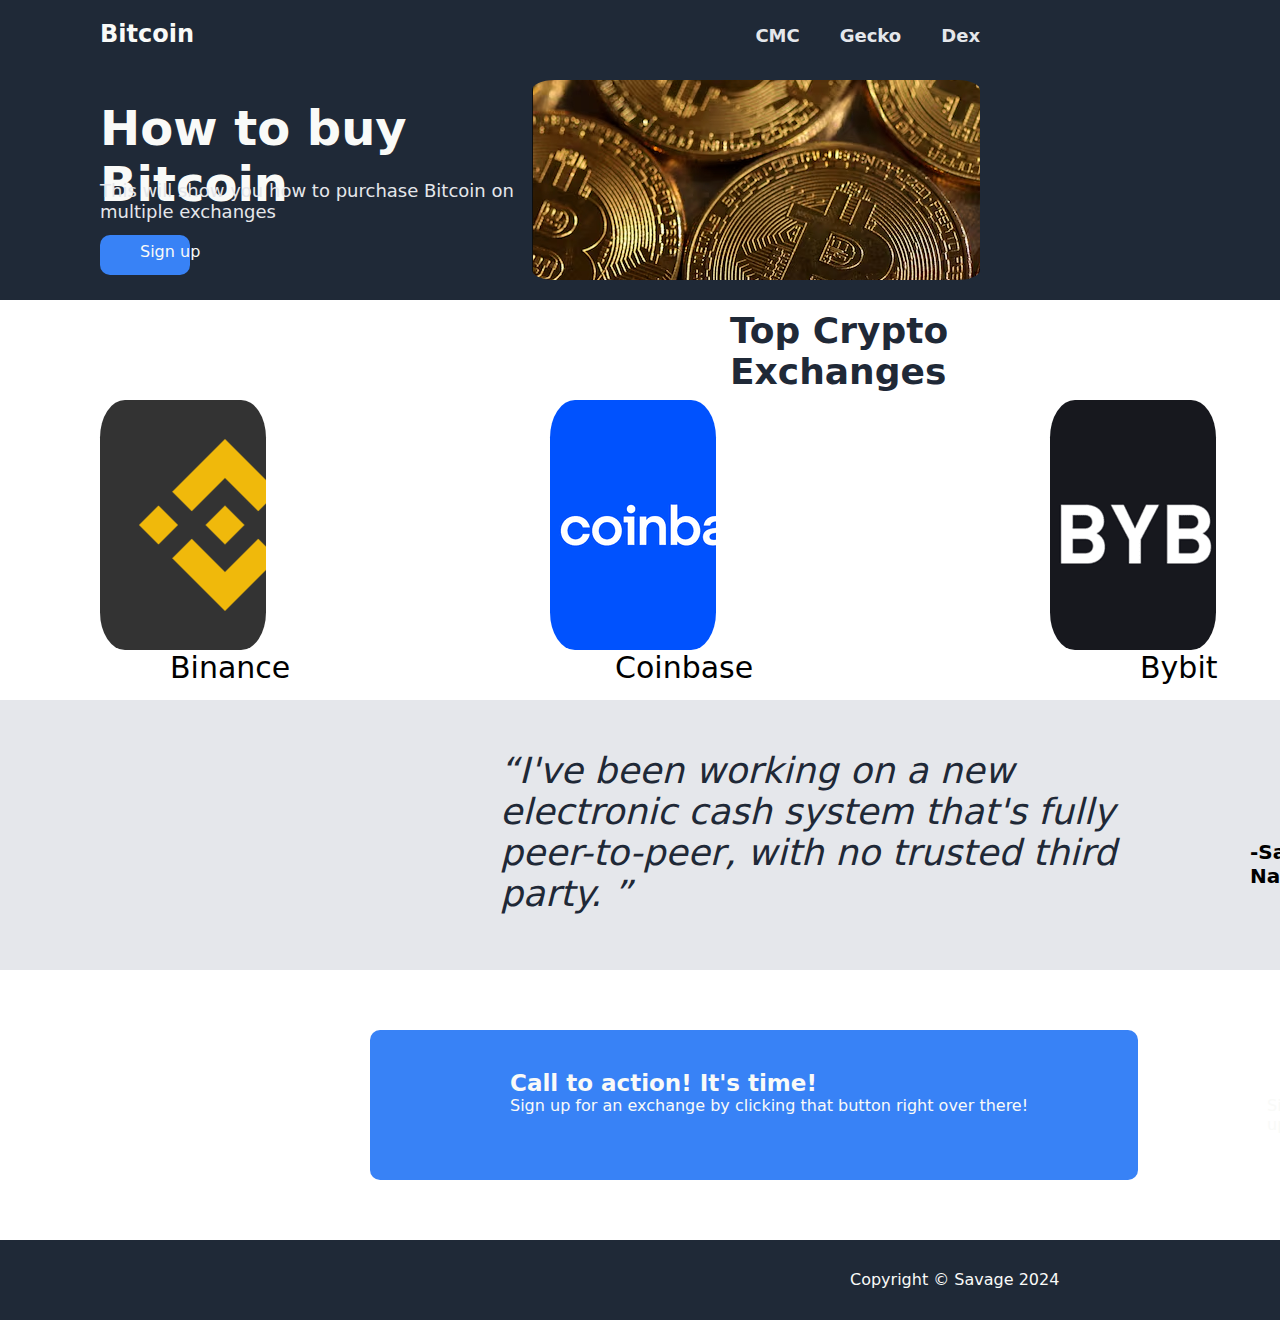
==== index.html @ 10239a8a "Update and rename landingpage.html to index.html" ====
<!DOCTYPE html>
<html lang="en">
<head>
    <meta charset="UTF-8">
    <meta name="viewport" content="width=device-width, initial-scale=1.0">
    <title>Landing page</title>
    <link rel="stylesheet" href="styles.css">
</head>
<body>
<header>
    <h1 class="headerlogo">Bitcoin</h1>
    <nav class="navbar">
    <ul>
        <li><a href="landingpage.html">CMC</a></li>
        <li><a href="landingpage.html">Gecko</a></li>
        <li><a href="landingpage.html">Dex</a></li>
    </ul>
    </nav>
</header>
<section class="section1">
<div class="texts1">
<div class="herotext">How to buy Bitcoin</div>
<div class="herolittletext">This will show you how to purchase Bitcoin on multiple exchanges</div>
<div class="signup"><div class="signuptext">Sign up</div></div>
</div>
<div class="heroimg"></div>
</section>
<section class="section2">
<div class="infohead">Top Crypto Exchanges</div>
<div class="imgtextbox1"></div>
<div class="imgtext1">Binance</div>
<div class="imgtextbox2"></div>
<div class="imgtext2">Coinbase</div>
<div class="imgtextbox3"></div>
<div class="imgtext3">Bybit</div>
<div class="imgtextbox4"></div>
<div class="imgtext4">Kraken</div>
</section>
<section class="section3">
<div class="quotetext">“I've been working on a new electronic cash system that's 
    fully peer-to-peer, with no trusted third party. ”</div>
<div class="quoteauth">-Satoshi Nakamoto</div>
</section>
<section class="section4">
<div class="signup2box">
<div class="bigtextsignup">Call to action! It's time!</div>
<div class="smalltextsignup">Sign up for an exchange by clicking that button right over there!</div>
<div class="signupbutton">
<div class="signupbuttontext">Sign up</div>   
</div>
</div>
</section>
<footer>
<div class="footertext">Copyright © Savage 2024</div>
</footer>
</body>
</html>
---- styles.css ----
* {
    margin: 0 auto;
    padding: 0;
    box-sizing: border-box;
    font-family: system-ui, -apple-system, BlinkMacSystemFont, 'Segoe UI', Roboto, Oxygen, Ubuntu, Cantarell, 'Open Sans', 'Helvetica Neue', sans-serif;
}

header {
    background-color: #1F2937;
    font-size: 18px;
    color: #E5E7EB;
    width: 100%;
    height: 100px;
}
.headerlogo{
    font-size: 24px;
    color: #F9FAF8;
    position: absolute;
    top: 20px;
    left: 100px;
}
.navbar {
    
    overflow: hidden;
    text-align: center;
    text-decoration: none;
    display: inline-block;

}
li {
    display: flex;
}
.navbar ul {
    list-style-type: none;
    display: flex;
    gap: 40px;
    position: absolute;
    top: 25px;
    right: 300px;
}

.navbar a {
    color: #E5E7EB;
    text-decoration: none;
    font-size: 18px;
}

.navbar a:hover {
    text-decoration: underline;
}
.section1{
    background-color: #1F2937;
    width: 100%;
    height: 200px;
}
.texts1{
    width: 35%;
    height: 200px;
    position: absolute;
    top: 100px;
    left: 100px;

    
}
.heroimg{
    background-image: url(btc.jpg.png);
    width: 35%;
    height: 200px;
    position: absolute;
    top: 80px;
    right: 300px;
    border-radius: 5%;
}
.herotext{
    width: 100%;
    color: #F9FAF8;
    font-weight: 900;
    height: 80px;
    font-size: 48px;
    
}
.herolittletext{
    width:100%;
    height: 55px;
    font-size: 18px;
    color: #E5E7EB;
    
}
.signup{
    width: 20%;
    height: 40px;
    border-radius: 10px  10px;
    background-color: #3882F6;
    float: left;
    color: #F9FAF8;
    text-align: center;
}
.signuptext{
    position: absolute;
    top: 142px;
    left: 40px;
    font-weight: 500;
    
}
.section2{
    width: 100%;
    height: 400px;
    background-color: white;
}
.infohead{
    width: 30%;
    height: 50px;
    position: absolute;
    top: 310px;
    left: 730px;
    font-size: 36px;
    color: #1F2937;
    font-weight: 900;
}
.imgtextbox1{
    width: 13%;
    height: 250px;
    background-image: url(eb2349c3-b2f8-4a93-a286-8f86a62ea9d8.png);
    position: absolute;
    top: 400px;
    left: 100px;
    border-radius: 15%;
}
.imgtextbox2{
    width: 13%;
    height: 250px;
    background-image: url(coinbase-logo\ \(1\).png);
    position: absolute;
    top: 400px;
    left: 550px;
    border-radius: 15%;
}
.imgtextbox3{
    width: 13%;
    height: 250px;
    background-image: url(bybit-logo-4C31FD6A08-seeklogo.com.png);
    position: absolute;
    top: 400px;
    left: 1050px;
    border-radius: 15%;
}
.imgtextbox4{
    width: 13%;
    height: 250px;
    background-image: url(kraken.jpg);
    position: absolute;
    top: 400px;
    left: 1500px;
    border-radius: 15%;
}
.imgtext1{
    font-size: 30px;
    position: absolute;
    top: 650px;
    left: 170px;
    font-weight: 500;
}
.imgtext2{
    font-size: 30px;
    position: absolute;
    top: 650px;
    left: 615px;
    font-weight: 500;
}
.imgtext3{
    font-size: 30px;
    position: absolute;
    top: 650px;
    left: 1140px;
    font-weight: 500;
    
}
.imgtext4{
    font-size: 30px;
    position: absolute;
    top: 650px;
    left: 1578px;
    font-weight: 500;
    
}
.section3{
    width: 100%;
    height: 270px;
    background-color: #E5E7EB;
}
.quotetext{
    font-size: 36px;
    font-style: italic;
    color: #1F2937;
    width: 50%;
    position: absolute;
    top: 750px;
    left: 500px;
}
.quoteauth{
    font-weight: 700;
    font-size: 20px;
    position: absolute;
    top: 840px;
    left: 1250px;
}
.section4{
    width: 100%;
    height: 270px;
}
.signup2box{
    width: 60%;
    background-color: #3882F6;
    height: 150px;
    border-radius: 10px 10px;
    position: absolute;
    top: 1030px;
    left: 370px;
}
.bigtextsignup{
    font-size: 23px;
    color: #F9FAF8;
    font-weight: 600;
    position: absolute;
    top: 40px;
    left: 140px;
}
.smalltextsignup{
    font-size: 16px;
    color: #F9FAF8;
    position: absolute;
    top: 66px;
    left: 140px;
}
.signupbutton{
    width: 10%;
    height: 35px;
    border: 2px solid white;
    border-radius: 10px 10px;
    position: absolute;
    top: 60px;
    left: 865px;
}
.signupbuttontext{
    color: #F9FAF8;
    position: absolute;
    top: 4px;
    left: 30px;
    font-weight: 500;
}
li a{
    font-weight: 600;
}
footer{
    background-color: #1F2937;
    width: 100%;
    height: 80px;
}
.footertext{
    color: #F9FAF8;
    position: absolute;
    top: 1270px;
    left: 850px;
}
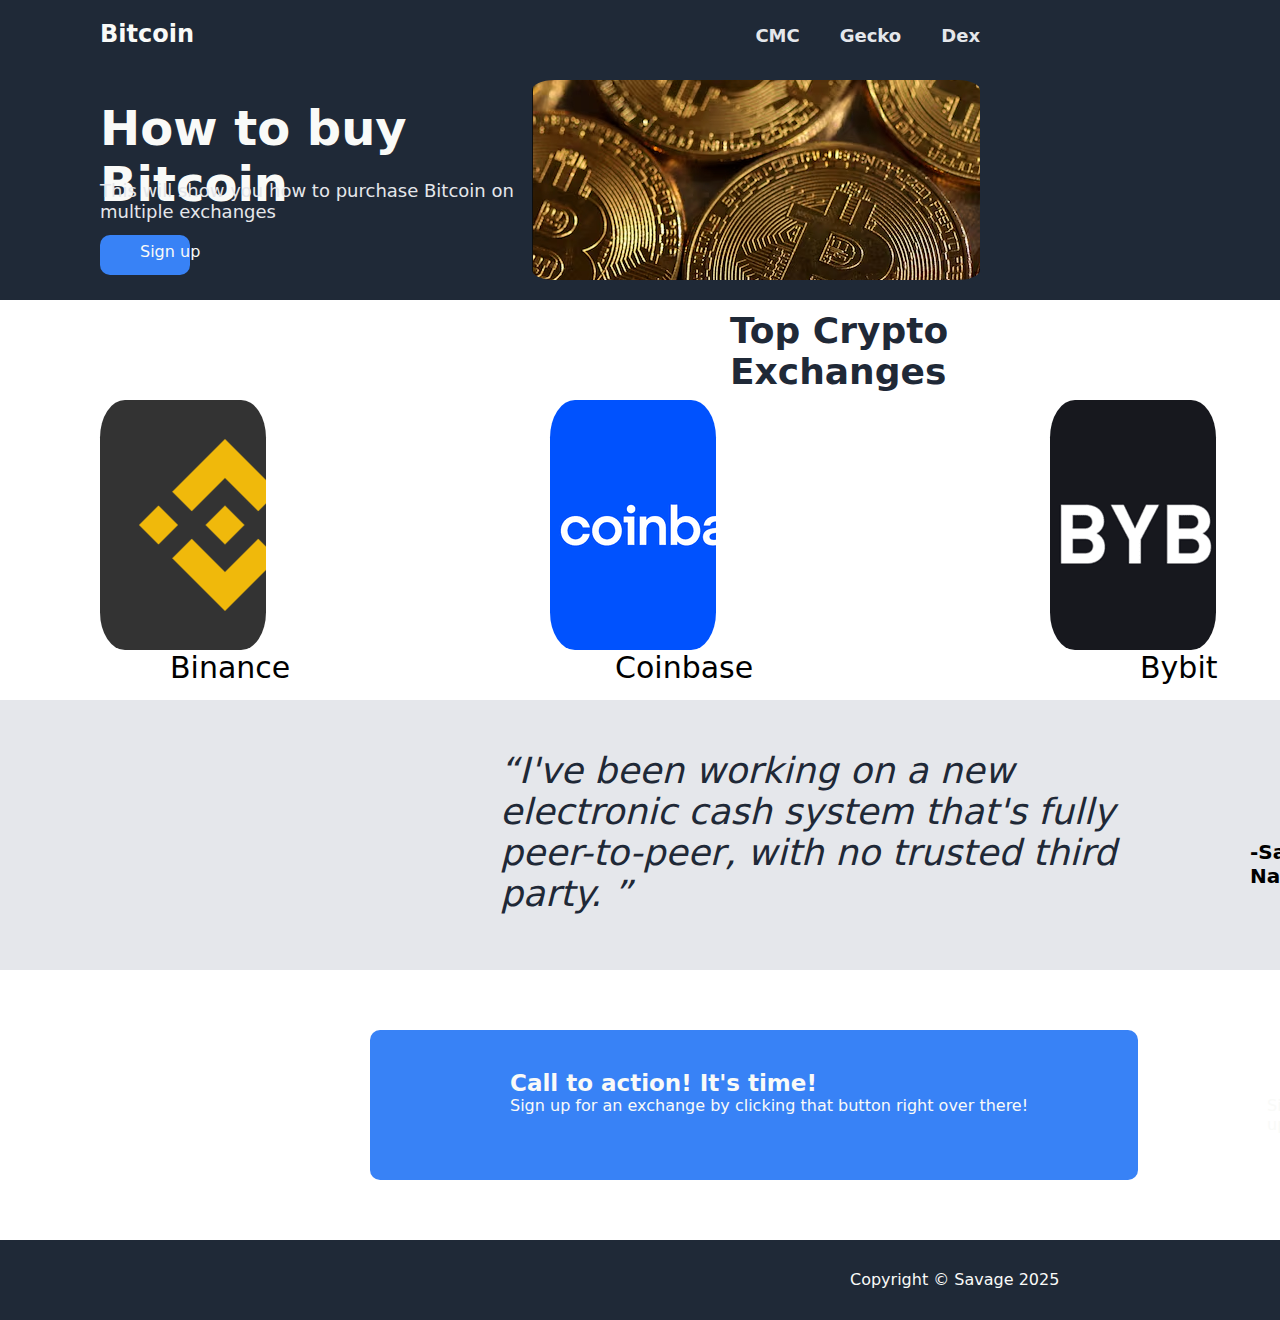
==== commit 816f0845: "Update index.html" ====
--- a/index.html
+++ b/index.html
@@ -51,7 +51,7 @@
 </div>
 </section>
 <footer>
-<div class="footertext">Copyright © Savage 2024</div>
+<div class="footertext">Copyright © Savage 2025</div>
 </footer>
 </body>
 </html>
